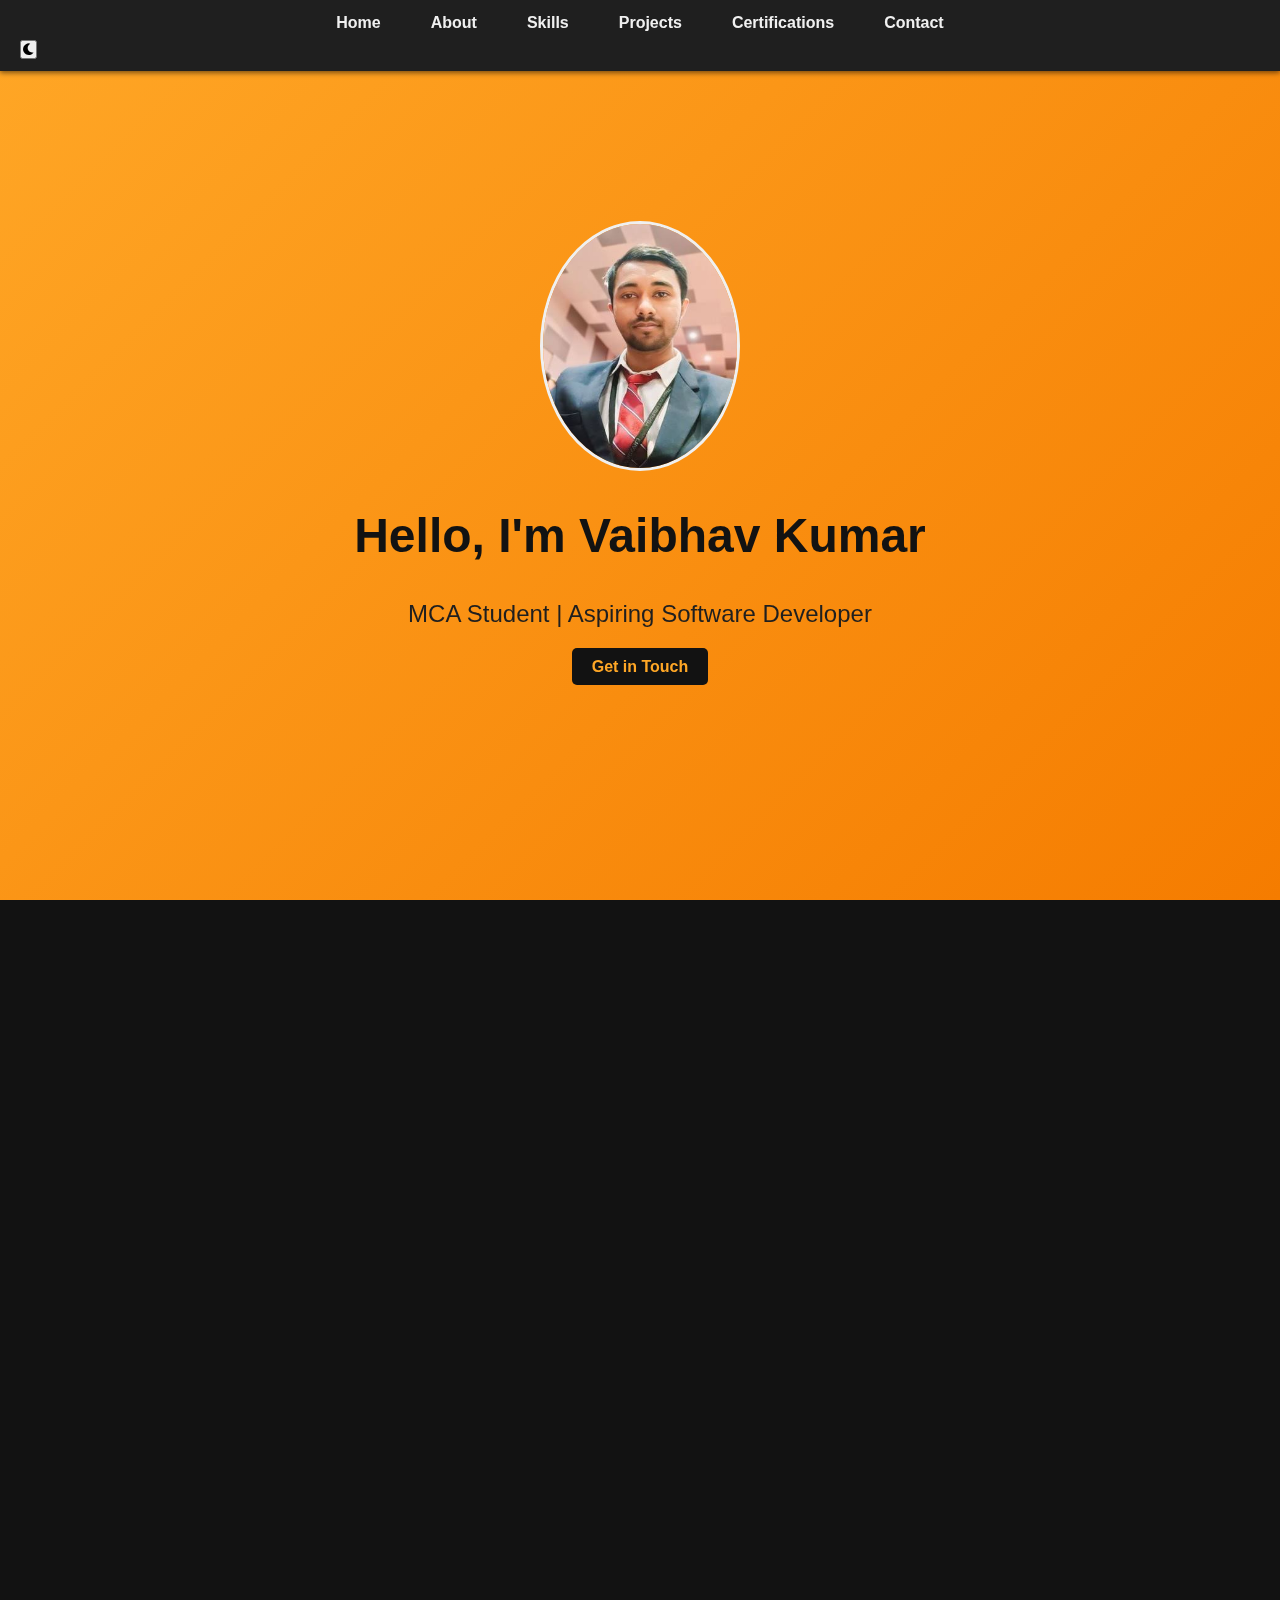
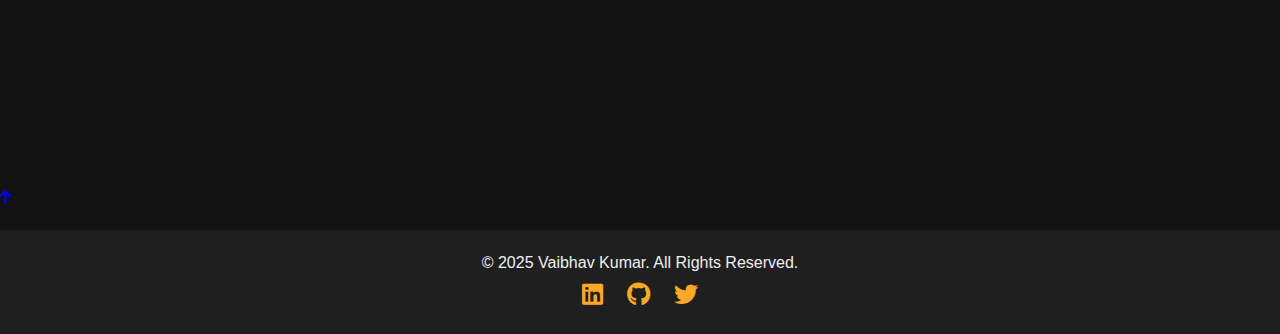
==== index.html @ 607ef5a1 "Update index.html" ====
<!DOCTYPE html>
<html lang="en">

<head>
    <meta charset="UTF-8">
    <meta name="viewport" content="width=device-width, initial-scale=1.0">
    <meta name="description"
        content="Vaibhav Kumar - MCA Student, passionate software developer skilled in React.js, Node.js, and MongoDB. Explore my projects and achievements.">
    <meta name="robots" content="index, follow">
    <link rel="canonical" href="https://yourportfolio.com">

    <!-- Social Media Meta Tags -->
    <meta property="og:title" content="Vaibhav Kumar - Web Developer & Software Engineer">
    <meta property="og:description" content="Explore my portfolio with projects in React.js, Node.js, and MongoDB.">
    <meta property="og:image" content="https://yourportfolio.com/profile.jpg">
    <meta property="og:url" content="https://yourportfolio.com">
    <meta name="twitter:card" content="summary_large_image">
    <meta name="twitter:title" content="Vaibhav Kumar - Web Developer">
    <meta name="twitter:description" content="Check out my projects and certifications in software development.">
    <meta name="twitter:image" content="https://yourportfolio.com/profile.jpg">

    <title>Vaibhav Kumar | MCA Student | Web Developer & Software Engineer</title>
    <link rel="stylesheet" href="styles.css">
    <link rel="stylesheet" href="https://cdnjs.cloudflare.com/ajax/libs/font-awesome/6.0.0-beta3/css/all.min.css">
    <link rel="stylesheet" href="https://cdn.jsdelivr.net/npm/aos@2.3.1/dist/aos.css">
</head>

<body>
    <!-- Header Section -->
    <header class="main-header sticky-header">
        <nav class="nav-container">
            <div class="menu-toggle" id="mobile-menu">
                <i class="fas fa-bars"></i>
            </div>
            <ul class="nav-list">
                <li><a href="#home">Home</a></li>
                <li><a href="#about">About</a></li>
                <li><a href="#skills">Skills</a></li>
                <li><a href="#projects">Projects</a></li>
                <li><a href="#certifications">Certifications</a></li>
                <li><a href="#contact">Contact</a></li>
            </ul>
        </nav>
        <button id="theme-toggle" class="theme-toggle">
            <i class="fas fa-moon"></i>
        </button>
    </header>

    <!-- Hero Section -->
    <section id="home" class="hero">
        <div class="hero-content" data-aos="fade-up">
            <img src="profile.jpg" alt="Vaibhav Kumar - Web Developer Profile Picture" class="profile-pic"
                loading="lazy">
            <h1>Hello, I'm Vaibhav Kumar</h1>
            <p>MCA Student | Aspiring Software Developer</p>
            <a href="#contact" class="btn">Get in Touch</a>
        </div>
    </section>

    <!-- About Section -->
    <section id="about" class="about" data-aos="fade-right">
        <h2>About Me</h2>
        <p>
            Hello! I'm a passionate MCA student with expertise in web and software development. I enjoy building
            solutions that make a difference and am always eager to learn and grow. My goal is to collaborate with
            innovative teams and contribute meaningfully to projects.
            <br>
            <a href="#projects">Check out my projects ||</a>
            <a href="https://drive.google.com/file/d/11r8Dy8Caa39T19MdYPkp4lkevHEGt-sw/view?usp=sharing"
                target="_blank">Resume</a>
        </p>
    </section>

    <!-- Skills Section -->
    <section id="skills" class="skills" data-aos="fade-left">
        <h2>Skills</h2>
        <div class="skills-container">
            <!-- Technical Skills -->
            <div class="skill-category">
                <h3>Technical Skills</h3>
                <div class="skill-block">HTML, CSS</div>
                <div class="skill-block">BootStrap</div>
                <div class="skill-block">JavaScript</div>
                <div class="skill-block">React.js</div>
                <div class="skill-block">C++</div>
                <div class="skill-block">Node.js</div>
                <div class="skill-block">MySQL</div>
                <div class="skill-block">MongoDB</div>
            </div>
            <!-- Interpersonal Skills -->
            <div class="skill-category">
                <h3>Interpersonal Skills</h3>
                <div class="skill-block">Teamwork</div>
                <div class="skill-block">Adaptability</div>
                <div class="skill-block">Problem-Solving</div>
            </div>
        </div>
    </section>

    <!-- Projects Section -->
    <section id="projects" class="projects" data-aos="fade-up">
        <h2>Projects</h2>
        <div class="project-list">
            <div class="project-card" data-aos="zoom-in">
                <h3>Tic-Tac-Toe</h3>
                <p>A simple and engaging game built using JavaScript.</p>
                <a href="https://vaibhavkr473.github.io/Tic-tac-toe/" target="_blank" class="btn">View Project</a>
            </div>
            <div class="project-card" data-aos="zoom-in" data-aos-delay="100">
                <h3>AI for Innovation</h3>
                <p>A simple page built using HTML CSS that tells u about AI & Indian startups</p>
                <a href="https://vaibhavkr473.github.io/Ai_Innovation/" target="_blank" class="btn">View Project</a>
            </div>
            <div class="project-card" data-aos="zoom-in" data-aos-delay="100">
                <h3>E-Commerce Frontend</h3>
                <p>Modern and responsive e-commerce UI developed with React.js.</p>
                <a href="https://yourwebsite.com/ecommerce" target="_blank" class="btn">View Project</a>
            </div>
            <div class="project-card" data-aos="zoom-in" data-aos-delay="200">
                <h3>Gate Pass System</h3>
                <p>A web application for managing college gate passes using React.js, Node.js, and MongoDB.</p>
                <a href="https://yourwebsite.com/gatepass" target="_blank" class="btn">View Project</a>
            </div>
        </div>
    </section>

    <!-- Certifications Section -->
    <section id="certifications" class="certifications" data-aos="fade-up">
        <h2>Certifications</h2>
        <div class="project-list">
            <div class="project-card" data-aos="zoom-in">
                <h3>Certified ReactJs Developer</h3>
                <p>Infosys Springboard</p>
                <a href="https://drive.google.com/file/d/1lQjxcR4-hQt5gC0YaQQD3XTRA-ku87zv/view?usp=sharing"
                    target="_blank" class="btn">View Certificate</a>
            </div>
            <div class="project-card" data-aos="zoom-in" data-aos-delay="100">
                <h3>Certified JavaScript Developer</h3>
                <p>Infosys Springboard</p>
                <a href="https://drive.google.com/file/d/1quwrvlcMohSVsaW0_lYI7rOa5EsjBpwO/view?usp=sharing"
                    target="_blank" class="btn">View Certificate</a>
            </div>
            <div class="project-card" data-aos="zoom-in" data-aos-delay="200">
                <h3>Data Analytics Certified</h3>
                <p>IBM</p>
                <a href="https://drive.google.com/file/d/1xrMW3aHPtM8Zh7nixL3ExDS1R9BisK9a/view?usp=sharing"
                    target="_blank" class="btn">View Certificate</a>
            </div>
        </div>
    </section>

    <!-- Contact Section -->
    <section id="contact" class="contact" data-aos="fade-up">
        <h2>Contact</h2>
        <div class="contact-content">
            <div class="contact-form" data-aos="zoom-in">
                <form action="https://formspree.io/f/xbldqreb" method="POST">
                    <label for="name">Name</label>
                    <input type="text" id="name" name="name" required>

                    <label for="email">Email</label>
                    <input type="email" id="email" name="email" required>

                    <label for="message">Message</label>
                    <textarea id="message" name="message" rows="5" required></textarea>

                    <button type="submit" class="btn">Send Message</button>
                </form>
            </div>
            <div class="contact-info" data-aos="zoom-in" data-aos-delay="100">
                <p><i class="fas fa-envelope"></i> vaibhavkr473@gmail.com</p>
            </div>
        </div>
    </section>

    <div class="scroll-to-top">
        <a href="#home"><i class="fas fa-arrow-up"></i></a>
    </div>

    <footer>
        <p>&copy; 2025 Vaibhav Kumar. All Rights Reserved.</p>
        <div class="socials">
            <a href="https://www.linkedin.com/in/vaibhav-kumar-227475289" target="_blank"><i
                    class="fab fa-linkedin"></i></a>
            <a href="https://github.com/vaibhavkr473" target="_blank"><i class="fab fa-github"></i></a>
            <a href="https://twitter.com/vaibhavkr473" target="_blank"><i class="fab fa-twitter"></i></a>
        </div>
    </footer>

    <script src="https://cdn.jsdelivr.net/npm/aos@2.3.1/dist/aos.js"></script>
    <script>
        AOS.init({
            duration: 1000,
            once: true
        });
    </script>
    <script src="script.js"></script>
</body>

</html>
---- styles.css ----
/* General Reset */
* {
    margin: 0;
    padding: 0;
    box-sizing: border-box;
    scroll-behavior: smooth;
}

html,
body {
    overflow-x: hidden;
    width: 100%;
}

body {
    font-family: 'Arial', sans-serif;
    background-color: #121212;
    color: #f0f0f0;
    line-height: 1.6;
}

header {
    background-color: #1f1f1f;
    padding: 10px 20px;
    position: fixed;
    width: 100%;
    z-index: 1000;
    box-shadow: 0 2px 5px rgba(0, 0, 0, 0.5);
}

header nav {
    display: flex;
    justify-content: center;
    align-items: center;
    position: relative;
}

.menu-toggle {
    display: none;
    cursor: pointer;
    font-size: 1.5rem;
    color: #f0f0f0;
    position: absolute;
    right: 20px;
}

.nav-list {
    display: flex;
    list-style: none;
    justify-content: center;
}

@media (max-width: 768px) {
    .menu-toggle {
        display: block;
    }

    .nav-list {
        display: none;
        flex-direction: column;
        width: 100%;
        text-align: center;
        position: absolute;
        top: 60px;
        left: 0;
        background-color: #1f1f1f;
        box-shadow: 0 2px 5px rgba(0, 0, 0, 0.5);
    }

    .nav-list.active {
        display: flex;
    }

    .nav-list li {
        margin: 10px 0;
    }
}

.profile-pic {
    width: 200px;
    height: 250px;
    border-radius: 50%;
    margin-bottom: 20px;
    border: 3px solid #f0f0f0;
    animation: fadeIn 1.5s ease-in-out;
}

header nav ul {
    list-style: none;
    display: flex;
    justify-content: center;
}

header nav ul li {
    margin: 0 15px;
}

header nav ul li a {
    text-decoration: none;
    color: #f0f0f0;
    font-weight: bold;
    padding: 5px 10px;
    transition: color 0.3s, transform 0.3s;
}

header nav ul li a:hover {
    color: #ffa726;
    transform: scale(1.1);
}

/* Hero Section */
.hero {
    height: 100vh;
    display: flex;
    justify-content: center;
    align-items: center;
    background: linear-gradient(135deg, #ffa726, #f57c00);
    text-align: center;
}

.hero-content h1 {
    font-size: 3rem;
    color: #121212;
    margin-bottom: 20px;
    animation: fadeIn 1.5s ease-in-out;
}

.hero-content p {
    font-size: 1.5rem;
    color: #1f1f1f;
    margin-bottom: 20px;
}

.hero-content .btn {
    background-color: #121212;
    color: #ffa726;
    padding: 10px 20px;
    text-decoration: none;
    font-weight: bold;
    border-radius: 5px;
    transition: background-color 0.3s, transform 0.3s;
}

.hero-content .btn:hover {
    background-color: #1f1f1f;
    color: #ffffff;
    transform: translateY(-3px);
}

/* About Section */
.about {
    padding: 60px 20px;
    background-color: #1f1f1f;
    text-align: center;
}

.about h2 {
    font-size: 2.5rem;
    color: #ffa726;
    margin-bottom: 20px;
}

.about p {
    font-size: 1.2rem;
    color: #e0e0e0;
    max-width: 800px;
    margin: 0 auto;
}

/* Skills Section */
.skills {
    padding: 60px 20px;
    text-align: center;
    background-color: #121212;
}

.skills h2 {
    font-size: 2.5rem;
    color: #ffa726;
    margin-bottom: 30px;
}

.skills-container {
    display: flex;
    justify-content: center;
    gap: 20px;
}

.skill-category {
    flex: 1;
    max-width: 500px;
}

.skill-category h3 {
    font-size: 1.5rem;
    color: #f0f0f0;
    margin-bottom: 20px;
}

.skill {
    margin: 15px 0;
    text-align: left;
}

.skill h3,
.skill h4 {
    font-size: 1.2rem;
    color: #f0f0f0;
}

/* Projects Section */
.projects {
    padding: 60px 20px;
    background-color: #1f1f1f;
    text-align: center;
}

.project-list {
    display: flex;
    justify-content: center;
    gap: 20px;
    flex-wrap: wrap;
}

.projects h2 {
    font-size: 2.5rem;
    color: #ffa726;
    margin-bottom: 30px;
}

.project-card {
    background-color: #121212;
    color: #f0f0f0;
    border: 2px solid #333;
    border-radius: 10px;
    padding: 20px;
    margin: 20px auto;
    max-width: 350px;
    box-shadow: 0 5px 10px rgba(0, 0, 0, 0.5);
    transition: transform 0.3s, box-shadow 0.3s;
}

.project-card:hover {
    transform: translateY(-10px);
    box-shadow: 0 10px 20px rgba(0, 0, 0, 0.8);
}

.project-card h3 {
    color: #ffa726;
    margin-bottom: 10px;
}

.project-card .btn {
    background-color: #ffa726;
    color: #121212;
    padding: 8px 15px;
    text-decoration: none;
    border-radius: 5px;
    margin-top: 10px;
    display: inline-block;
    transition: background-color 0.3s, transform 0.3s;
}

.project-card .btn:hover {
    background-color: #ff9800;
    transform: scale(1.1);
}

/* Certifications Section */
.certifications {
    padding: 60px 20px;
    background-color: #121212;
    text-align: center;
}

.certifications ul {
    list-style: none;
    padding: 0;
}

.certifications li {
    color: #e0e0e0;
    margin: 10px 0;
    font-size: 1.2rem;
}

/* Contact Section */
.contact {
    padding: 60px 20px;
    background-color: #121212;
    text-align: center;
}

.contact h2 {
    font-size: 2.5rem;
    color: #ffa726;
    margin-bottom: 30px;
}

.contact form {
    max-width: 600px;
    margin: 0 auto;
    text-align: left;
}

.contact label {
    display: block;
    font-size: 1rem;
    color: #f0f0f0;
    margin-bottom: 5px;
}

.contact input,
.contact textarea {
    width: 100%;
    padding: 10px;
    margin-bottom: 20px;
    border: 1px solid #333;
    border-radius: 5px;
    background-color: #1f1f1f;
    color: #f0f0f0;
}

.contact button {
    background-color: #ffa726;
    color: #121212;
    padding: 10px 20px;
    border: none;
    border-radius: 5px;
    font-size: 1rem;
    cursor: pointer;
    transition: background-color 0.3s, transform 0.3s;
}

.contact button:hover {
    background-color: #ff9800;
    transform: translateY(-3px);
}

/* Footer */
footer {
    text-align: center;
    padding: 20px 10px;
    background-color: #1f1f1f;
    color: #f0f0f0;
    margin-top: 20px;
    position: relative;
}

footer .socials a {
    color: #ffa726;
    font-size: 1.5rem;
    margin: 0 10px;
    transition: transform 0.3s;
}

footer .socials a:hover {
    transform: scale(1.2);
}

footer .scroll-to-top {
    position: absolute;
    right: 20px;
    bottom: 20px;
}

footer .scroll-to-top a {
    color: #ffa726;
    font-size: 2rem;
    transition: transform 0.3s;
}

footer .scroll-to-top a:hover {
    transform: scale(1.2);
}

/* Animations */
@keyframes fillProgress {
    from {
        width: 0;
    }

    to {
        width: 100%;
    }
}

@keyframes fadeIn {
    from {
        opacity: 0;
        transform: translateY(20px);
    }

    to {
        opacity: 1;
        transform: translateY(0);
    }
}
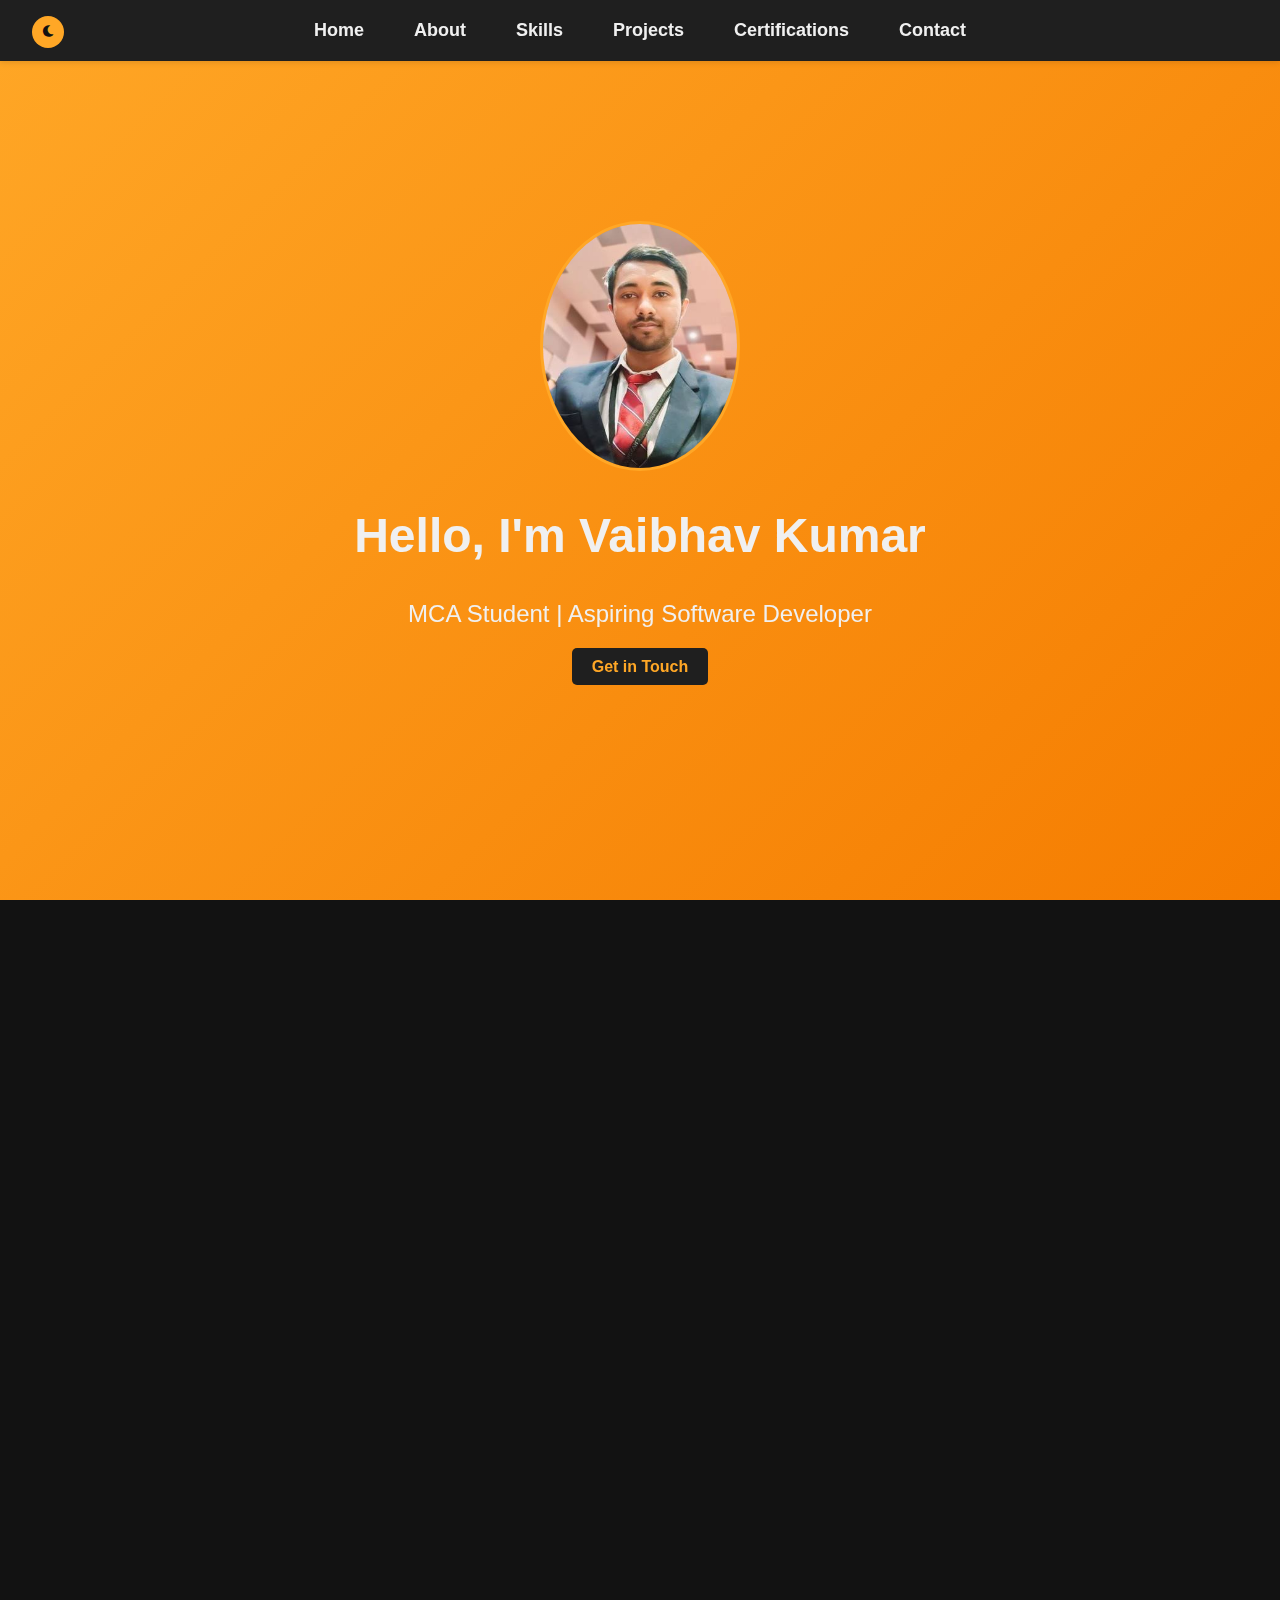
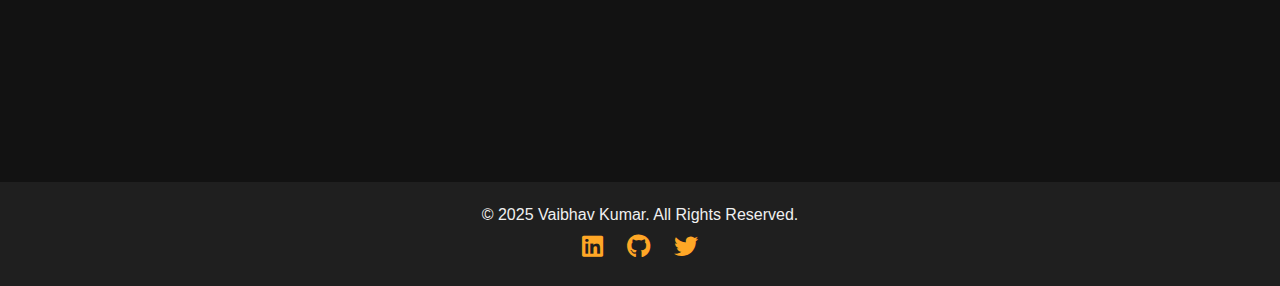
==== commit 0b114e6d: "Update index.html" ====
--- a/index.html
+++ b/index.html
@@ -78,7 +78,8 @@
             <!-- Technical Skills -->
             <div class="skill-category">
                 <h3>Technical Skills</h3>
-                <div class="skill-block">HTML, CSS</div>
+                <div class="skill-block">HTML</div>
+                <div class="skill-block">CSS</div>
                 <div class="skill-block">BootStrap</div>
                 <div class="skill-block">JavaScript</div>
                 <div class="skill-block">React.js</div>
--- a/styles.css
+++ b/styles.css
@@ -3,51 +3,519 @@
     margin: 0;
     padding: 0;
     box-sizing: border-box;
+}
+
+html {
     scroll-behavior: smooth;
-}
-
-html,
-body {
     overflow-x: hidden;
-    width: 100%;
 }
 
 body {
     font-family: 'Arial', sans-serif;
-    background-color: #121212;
-    color: #f0f0f0;
+    background-color: var(--bg-color);
+    color: var(--text-color);
     line-height: 1.6;
 }
 
-header {
-    background-color: #1f1f1f;
-    padding: 10px 20px;
+/* Dark Mode Styles (Default) */
+:root {
+    --bg-color: #121212;
+    --text-color: #f0f0f0;
+    --header-bg: #1f1f1f;
+    --card-bg: #1f1f1f;
+    --progress-bg: #333333;
+    --primary-color: #ffa726;
+    --secondary-color: #f57c00;
+}
+
+/* Light Mode Styles */
+[data-theme="light"] {
+    --bg-color: #ffffff;
+    --text-color: #121212;
+    --header-bg: #f0f0f0b0;
+    --card-bg: #f5f5f5;
+    --progress-bg: #dddddde0;
+    --primary-color: #ffa726;
+    --secondary-color: #f57c00;
+}
+
+/* Header */
+.main-header {
     position: fixed;
+    top: 0;
+    left: 0;
     width: 100%;
+    background-color: var(--header-bg);
+    box-shadow: 0 2px 5px rgba(0, 0, 0, 0.1);
     z-index: 1000;
-    box-shadow: 0 2px 5px rgba(0, 0, 0, 0.5);
-}
-
-header nav {
-    display: flex;
-    justify-content: center;
+    padding: 1rem 2rem;
+}
+
+header nav ul {
+    list-style: none;
+    display: flex;
+    justify-content: center;
+}
+
+header nav ul li {
+    margin: 0 15px;
+}
+
+header nav ul li a {
+    text-decoration: none;
+    color: var(--text-color);
+    font-weight: bold;
+    font-size: large;
+    padding: 5px 10px;
+    transition: color 0.3s, transform 0.3s;
+}
+
+header nav ul li a:hover {
+    color: var(--primary-color);
+    transform: scale(1.1);
+}
+
+/* Theme Toggle Button */
+.theme-toggle {
+    position: fixed;
+    top: 1rem;
+    left: 2rem;
+    padding: 0.5rem;
+    border-radius: 50%;
+    border: none;
+    background: var(--primary-color);
+    color: var(--bg-color);
+    cursor: pointer;
+    width: 2rem;
+    height: 2rem;
+    display: flex;
     align-items: center;
-    position: relative;
-}
-
+    justify-content: center;
+    transition: all 0.3s cubic-bezier(0.4, 0, 0.2, 1);
+    z-index: 1001;
+}
+
+.theme-toggle:hover {
+    transform: scale(1.1);
+}
+
+/* Scroll to Top */
+.scroll-to-top {
+    position: fixed;
+    right: 20px;
+    bottom: 20px;
+    background-color: var(--primary-color);
+    color: var(--bg-color);
+    padding: 10px;
+    border-radius: 50%;
+    display: none;
+    align-items: center;
+    justify-content: center;
+    cursor: pointer;
+    transition: transform 0.3s;
+    width: 30px; /* Adjust width to make it circular */
+    height: 30px; /* Adjust height to make it circular */
+}
+
+.scroll-to-top:hover {
+    transform: scale(1.2);
+}
+
+.scroll-to-top a {
+    color: var(--bg-color);
+    font-size: 1rem;
+}
+
+/* Show scroll-to-top button when scrolling */
+body.scrolled .scroll-to-top {
+    display: flex;
+}
+
+/* Menu Toggle */
 .menu-toggle {
     display: none;
     cursor: pointer;
     font-size: 1.5rem;
-    color: #f0f0f0;
+    color: var(--text-color);
     position: absolute;
+    right: 10px;
+    top: 1dvb;
+    z-index: 1001;
+}
+
+.menu-toggle.active + .nav-list {
+    display: flex;
+    flex-direction: column;
+    align-items: flex-end; /* Align items to the end */
+    width: 35%; /* Cover the entire width */
+    position: absolute;
+    top: 60px;
+    right: 0;
+    left: 60%;
+    background-color: var(--header-bg);
+    box-shadow: 0 2px 5px rgba(0, 0, 0, 0.5);
+    padding: .5rem;
+}
+
+/* Profile Picture */
+.profile-pic {
+    width: 200px;
+    height: 250px;
+    border-radius: 50%;
+    margin-bottom: 20px;
+    border: 3px solid var(--primary-color);
+    animation: fadeIn 1.5s ease-in-out;
+}
+
+/* Hero Section */
+.hero {
+    height: 100vh;
+    display: flex;
+    justify-content: center;
+    align-items: center;
+    background: linear-gradient(135deg, var(--primary-color), var(--secondary-color));
+    text-align: center;
+}
+
+.hero-content h1 {
+    font-size: 3rem;
+    color: var(--text-color);
+    margin-bottom: 20px;
+    animation: fadeIn 1.5s ease-in-out;
+}
+
+.hero-content p {
+    font-size: 1.5rem;
+    color: var(--text-color);
+    margin-bottom: 20px;
+}
+
+.hero-content .btn {
+    background-color: var(--header-bg);
+    color: var(--primary-color);
+    padding: 10px 20px;
+    text-decoration: none;
+    font-weight: bold;
+    border-radius: 5px;
+    transition: background-color 0.3s, transform 0.3s;
+}
+
+.hero-content .btn:hover {
+    background-color: var(--card-bg);
+    color: var(--text-color);
+    transform: translateY(-3px);
+}
+
+/* About Section */
+.about {
+    padding: 60px 20px;
+    background-color: var(--card-bg);
+    text-align: center;
+}
+
+.about p {
+    font-size: 1.2rem;
+    color: var(--text-color);
+    max-width: 800px;
+    margin: 0 auto;
+}
+
+/* Skills Section */
+.skills {
+    padding: 60px 20px;
+    text-align: center;
+    background-color: var(--bg-color);
+}
+
+.about h2,
+.skills h2,
+.projects h2,
+.contact h2,
+.certifications h2 {
+    font-size: 2.5rem;
+    color: var(--primary-color);
+    margin-bottom: 20px;
+}
+
+.skills-container {
+    display: flex;
+    justify-content: center;
+    gap: 20px;
+    flex-wrap: wrap;
+}
+
+.skill-category {
+    flex: 1;
+    max-width: 500px;
+}
+
+.skill-category h3 {
+    font-size: 1.5rem;
+    color: var(--text-color);
+    margin-bottom: 20px;
+}
+
+.skill {
+    margin: 15px 0;
+    text-align: left;
+}
+
+.skill h3 {
+    font-size: 1.2rem;
+    color: var(--text-color);
+}
+
+/* Progress Bar */
+.progress-bar {
+    background: var(--progress-bg);
+    border-radius: 5px;
+    height: 10px;
+    overflow: hidden;
+}
+
+.progress-bar-fill {
+    background: var(--primary-color);
+    height: 100%;
+    animation: fillProgress 2s ease-in-out forwards;
+}
+
+/* Skill Block */
+.skill-block {
+    background-color: var(--primary-color);
+    color: var(--bg-color);
+    padding: 10px;
+    border-radius: 5px;
+    display: inline-block;
+    margin: 5px;
+    font-weight: bold;
+    width: calc(25% - 10px);
+    box-sizing: border-box;
+    text-align: center;
+}
+
+/* Projects Section */
+.projects {
+    padding: 60px 20px;
+    background-color: var(--card-bg);
+    text-align: center;
+}
+
+.project-list {
+    display: flex;
+    justify-content: center;
+    gap: 20px;
+    flex-wrap: wrap;
+}
+
+.project-card {
+    background-color: var(--card-bg);
+    color: var(--text-color);
+    border: 2px solid var(--progress-bg);
+    border-radius: 10px;
+    padding: 20px;
+    margin: 20px auto;
+    max-width: 350px;
+    box-shadow: 0 5px 10px rgba(0, 0, 0, 0.5);
+    transition: transform 0.3s, box-shadow 0.3s;
+}
+
+.project-card:hover {
+    transform: translateY(-10px);
+    box-shadow: 0 10px 20px rgba(0, 0, 0, 0.8);
+}
+
+.project-card h3 {
+    color: var(--primary-color);
+    margin-bottom: 10px;
+}
+
+.project-card .btn {
+    background-color: var(--primary-color);
+    color: var(--bg-color);
+    padding: 8px 15px;
+    text-decoration: none;
+    border-radius: 5px;
+    margin-top: 10px;
+    display: inline-block;
+    transition: background-color 0.3s, transform 0.3s;
+}
+
+.project-card .btn:hover {
+    background-color: var(--secondary-color);
+    transform: scale(1.1);
+}
+
+/* Certifications Section */
+.certifications {
+    padding: 60px 20px;
+    background-color: var(--bg-color);
+    text-align: center;
+}
+
+.certifications ul {
+    list-style: none;
+    padding: 0;
+}
+
+.certifications li {
+    color: var(--text-color);
+    margin: 10px 0;
+    font-size: 1.2rem;
+}
+
+/* Contact Section */
+.contact {
+    padding: 60px 20px;
+    background-color: var(--bg-color);
+    text-align: center;
+}
+
+.contact form {
+    max-width: 600px;
+    margin: 0 auto;
+    text-align: left;
+}
+
+.contact label {
+    display: block;
+    font-size: 1rem;
+    color: var(--text-color);
+    margin-bottom: 5px;
+}
+
+.contact input,
+.contact textarea {
+    width: 100%;
+    padding: 10px;
+    margin-bottom: 20px;
+    border: 1px solid var(--progress-bg);
+    border-radius: 5px;
+    background-color: var(--card-bg);
+    color: var(--text-color);
+}
+
+.contact button {
+    background-color: var(--primary-color);
+    color: var(--bg-color);
+    padding: 10px 20px;
+    border: none;
+    border-radius: 5px;
+    font-size: 1rem;
+    cursor: pointer;
+    transition: background-color 0.3s, transform 0.3s;
+}
+
+.contact button:hover {
+    background-color: var(--secondary-color);
+    transform: translateY(-3px);
+}
+
+/* Scroll to Top */
+.scroll-to-top {
+    position: fixed;
     right: 20px;
-}
-
-.nav-list {
-    display: flex;
-    list-style: none;
-    justify-content: center;
+    bottom: 20px;
+    background-color: var(--primary-color);
+    color: var(--bg-color);
+    padding: 10px;
+    border-radius: 50%;
+    display: none;
+    align-items: center;
+    justify-content: center;
+    cursor: pointer;
+    transition: transform 0.3s;
+    width: 40px; /* Adjust width to make it circular */
+    height: 40px; /* Adjust height to make it circular */
+}
+
+.scroll-to-top:hover {
+    transform: scale(1.2);
+}
+
+.scroll-to-top a {
+    color: var(--bg-color);
+    font-size: 1.3rem;
+}
+
+/* Show scroll-to-top button when scrolling */
+body.scrolled .scroll-to-top {
+    display: flex;
+}
+
+/* Footer */
+footer {
+    text-align: center;
+    padding: 20px 10px;
+    background-color: var(--header-bg);
+    color: var(--text-color);
+    margin-top: 20px;
+}
+
+footer .socials a {
+    color: var(--primary-color);
+    font-size: 1.5rem;
+    margin: 0 10px;
+    transition: transform 0.3s;
+}
+
+footer .socials a:hover {
+    transform: scale(1.2);
+}
+
+/* Animations */
+@keyframes fillProgress {
+    from {
+        width: 0;
+    }
+
+    to {
+        width: 100%;
+    }
+}
+
+@keyframes fadeIn {
+    from {
+        opacity: 0;
+        transform: translateY(20px);
+    }
+
+    to {
+        opacity: 1;
+        transform: translateY(0);
+    }
+}
+
+/* Responsive Design */
+@media (max-width: 1024px) {
+    header nav ul {
+        flex-direction: column;
+        align-items: center;
+    }
+
+    .skills-container {
+        flex-direction: column;
+    }
+
+    .project-list {
+        flex-direction: column;
+    }
+
+    .profile-pic {
+        width: 150px;
+        height: 200px;
+    }
+
+    .hero-content h1 {
+        font-size: 2.5rem;
+    }
+
+    .hero-content p {
+        font-size: 1.2rem;
+    }
+
+    .project-card {
+        max-width: 300px;
+    }
 }
 
 @media (max-width: 768px) {
@@ -55,7 +523,7 @@
         display: block;
     }
 
-    .nav-list {
+    header nav ul {
         display: none;
         flex-direction: column;
         width: 100%;
@@ -63,336 +531,41 @@
         position: absolute;
         top: 60px;
         left: 0;
-        background-color: #1f1f1f;
+        background-color: var(--header-bg);
         box-shadow: 0 2px 5px rgba(0, 0, 0, 0.5);
     }
 
-    .nav-list.active {
+    header nav ul.active {
         display: flex;
-    }
-
-    .nav-list li {
-        margin: 10px 0;
-    }
-}
-
-.profile-pic {
-    width: 200px;
-    height: 250px;
-    border-radius: 50%;
-    margin-bottom: 20px;
-    border: 3px solid #f0f0f0;
-    animation: fadeIn 1.5s ease-in-out;
-}
-
-header nav ul {
-    list-style: none;
-    display: flex;
-    justify-content: center;
-}
-
-header nav ul li {
-    margin: 0 15px;
-}
-
-header nav ul li a {
-    text-decoration: none;
-    color: #f0f0f0;
-    font-weight: bold;
-    padding: 5px 10px;
-    transition: color 0.3s, transform 0.3s;
-}
-
-header nav ul li a:hover {
-    color: #ffa726;
-    transform: scale(1.1);
-}
-
-/* Hero Section */
-.hero {
-    height: 100vh;
-    display: flex;
-    justify-content: center;
-    align-items: center;
-    background: linear-gradient(135deg, #ffa726, #f57c00);
-    text-align: center;
-}
-
-.hero-content h1 {
-    font-size: 3rem;
-    color: #121212;
-    margin-bottom: 20px;
-    animation: fadeIn 1.5s ease-in-out;
-}
-
-.hero-content p {
-    font-size: 1.5rem;
-    color: #1f1f1f;
-    margin-bottom: 20px;
-}
-
-.hero-content .btn {
-    background-color: #121212;
-    color: #ffa726;
-    padding: 10px 20px;
-    text-decoration: none;
-    font-weight: bold;
-    border-radius: 5px;
-    transition: background-color 0.3s, transform 0.3s;
-}
-
-.hero-content .btn:hover {
-    background-color: #1f1f1f;
-    color: #ffffff;
-    transform: translateY(-3px);
-}
-
-/* About Section */
-.about {
-    padding: 60px 20px;
-    background-color: #1f1f1f;
-    text-align: center;
-}
-
-.about h2 {
-    font-size: 2.5rem;
-    color: #ffa726;
-    margin-bottom: 20px;
-}
-
-.about p {
-    font-size: 1.2rem;
-    color: #e0e0e0;
-    max-width: 800px;
-    margin: 0 auto;
-}
-
-/* Skills Section */
-.skills {
-    padding: 60px 20px;
-    text-align: center;
-    background-color: #121212;
-}
-
-.skills h2 {
-    font-size: 2.5rem;
-    color: #ffa726;
-    margin-bottom: 30px;
-}
-
-.skills-container {
-    display: flex;
-    justify-content: center;
-    gap: 20px;
-}
-
-.skill-category {
-    flex: 1;
-    max-width: 500px;
-}
-
-.skill-category h3 {
-    font-size: 1.5rem;
-    color: #f0f0f0;
-    margin-bottom: 20px;
-}
-
-.skill {
-    margin: 15px 0;
-    text-align: left;
-}
-
-.skill h3,
-.skill h4 {
-    font-size: 1.2rem;
-    color: #f0f0f0;
-}
-
-/* Projects Section */
-.projects {
-    padding: 60px 20px;
-    background-color: #1f1f1f;
-    text-align: center;
-}
-
-.project-list {
-    display: flex;
-    justify-content: center;
-    gap: 20px;
-    flex-wrap: wrap;
-}
-
-.projects h2 {
-    font-size: 2.5rem;
-    color: #ffa726;
-    margin-bottom: 30px;
-}
-
-.project-card {
-    background-color: #121212;
-    color: #f0f0f0;
-    border: 2px solid #333;
-    border-radius: 10px;
-    padding: 20px;
-    margin: 20px auto;
-    max-width: 350px;
-    box-shadow: 0 5px 10px rgba(0, 0, 0, 0.5);
-    transition: transform 0.3s, box-shadow 0.3s;
-}
-
-.project-card:hover {
-    transform: translateY(-10px);
-    box-shadow: 0 10px 20px rgba(0, 0, 0, 0.8);
-}
-
-.project-card h3 {
-    color: #ffa726;
-    margin-bottom: 10px;
-}
-
-.project-card .btn {
-    background-color: #ffa726;
-    color: #121212;
-    padding: 8px 15px;
-    text-decoration: none;
-    border-radius: 5px;
-    margin-top: 10px;
-    display: inline-block;
-    transition: background-color 0.3s, transform 0.3s;
-}
-
-.project-card .btn:hover {
-    background-color: #ff9800;
-    transform: scale(1.1);
-}
-
-/* Certifications Section */
-.certifications {
-    padding: 60px 20px;
-    background-color: #121212;
-    text-align: center;
-}
-
-.certifications ul {
-    list-style: none;
-    padding: 0;
-}
-
-.certifications li {
-    color: #e0e0e0;
-    margin: 10px 0;
-    font-size: 1.2rem;
-}
-
-/* Contact Section */
-.contact {
-    padding: 60px 20px;
-    background-color: #121212;
-    text-align: center;
-}
-
-.contact h2 {
-    font-size: 2.5rem;
-    color: #ffa726;
-    margin-bottom: 30px;
-}
-
-.contact form {
-    max-width: 600px;
-    margin: 0 auto;
-    text-align: left;
-}
-
-.contact label {
-    display: block;
-    font-size: 1rem;
-    color: #f0f0f0;
-    margin-bottom: 5px;
-}
-
-.contact input,
-.contact textarea {
-    width: 100%;
-    padding: 10px;
-    margin-bottom: 20px;
-    border: 1px solid #333;
-    border-radius: 5px;
-    background-color: #1f1f1f;
-    color: #f0f0f0;
-}
-
-.contact button {
-    background-color: #ffa726;
-    color: #121212;
-    padding: 10px 20px;
-    border: none;
-    border-radius: 5px;
-    font-size: 1rem;
-    cursor: pointer;
-    transition: background-color 0.3s, transform 0.3s;
-}
-
-.contact button:hover {
-    background-color: #ff9800;
-    transform: translateY(-3px);
-}
-
-/* Footer */
-footer {
-    text-align: center;
-    padding: 20px 10px;
-    background-color: #1f1f1f;
-    color: #f0f0f0;
-    margin-top: 20px;
-    position: relative;
-}
-
-footer .socials a {
-    color: #ffa726;
-    font-size: 1.5rem;
-    margin: 0 10px;
-    transition: transform 0.3s;
-}
-
-footer .socials a:hover {
-    transform: scale(1.2);
-}
-
-footer .scroll-to-top {
-    position: absolute;
-    right: 20px;
-    bottom: 20px;
-}
-
-footer .scroll-to-top a {
-    color: #ffa726;
-    font-size: 2rem;
-    transition: transform 0.3s;
-}
-
-footer .scroll-to-top a:hover {
-    transform: scale(1.2);
-}
-
-/* Animations */
-@keyframes fillProgress {
-    from {
-        width: 0;
-    }
-
-    to {
+        flex-direction: column;
+        align-items: flex-end; /* Align items to the end */
+        width: 100%; /* Cover the entire width */
+        position: absolute;
+        top: 60px;
+        right: 0;
+        background-color: var(--header-bg);
+        box-shadow: 0 2px 5px rgba(0, 0, 0, 0.5);
+        padding: 1rem;
+    }
+
+    .hero-content h1 {
+        font-size: 2rem;
+    }
+
+    .hero-content p {
+        font-size: 1rem;
+    }
+
+    .project-card {
+        max-width: 100%;
+    }
+
+    .contact form {
         width: 100%;
     }
-}
-
-@keyframes fadeIn {
-    from {
-        opacity: 0;
-        transform: translateY(20px);
-    }
-
-    to {
-        opacity: 1;
-        transform: translateY(0);
-    }
-}
+
+    .contact input,
+    .contact textarea {
+        width: 100%;
+    }
+}
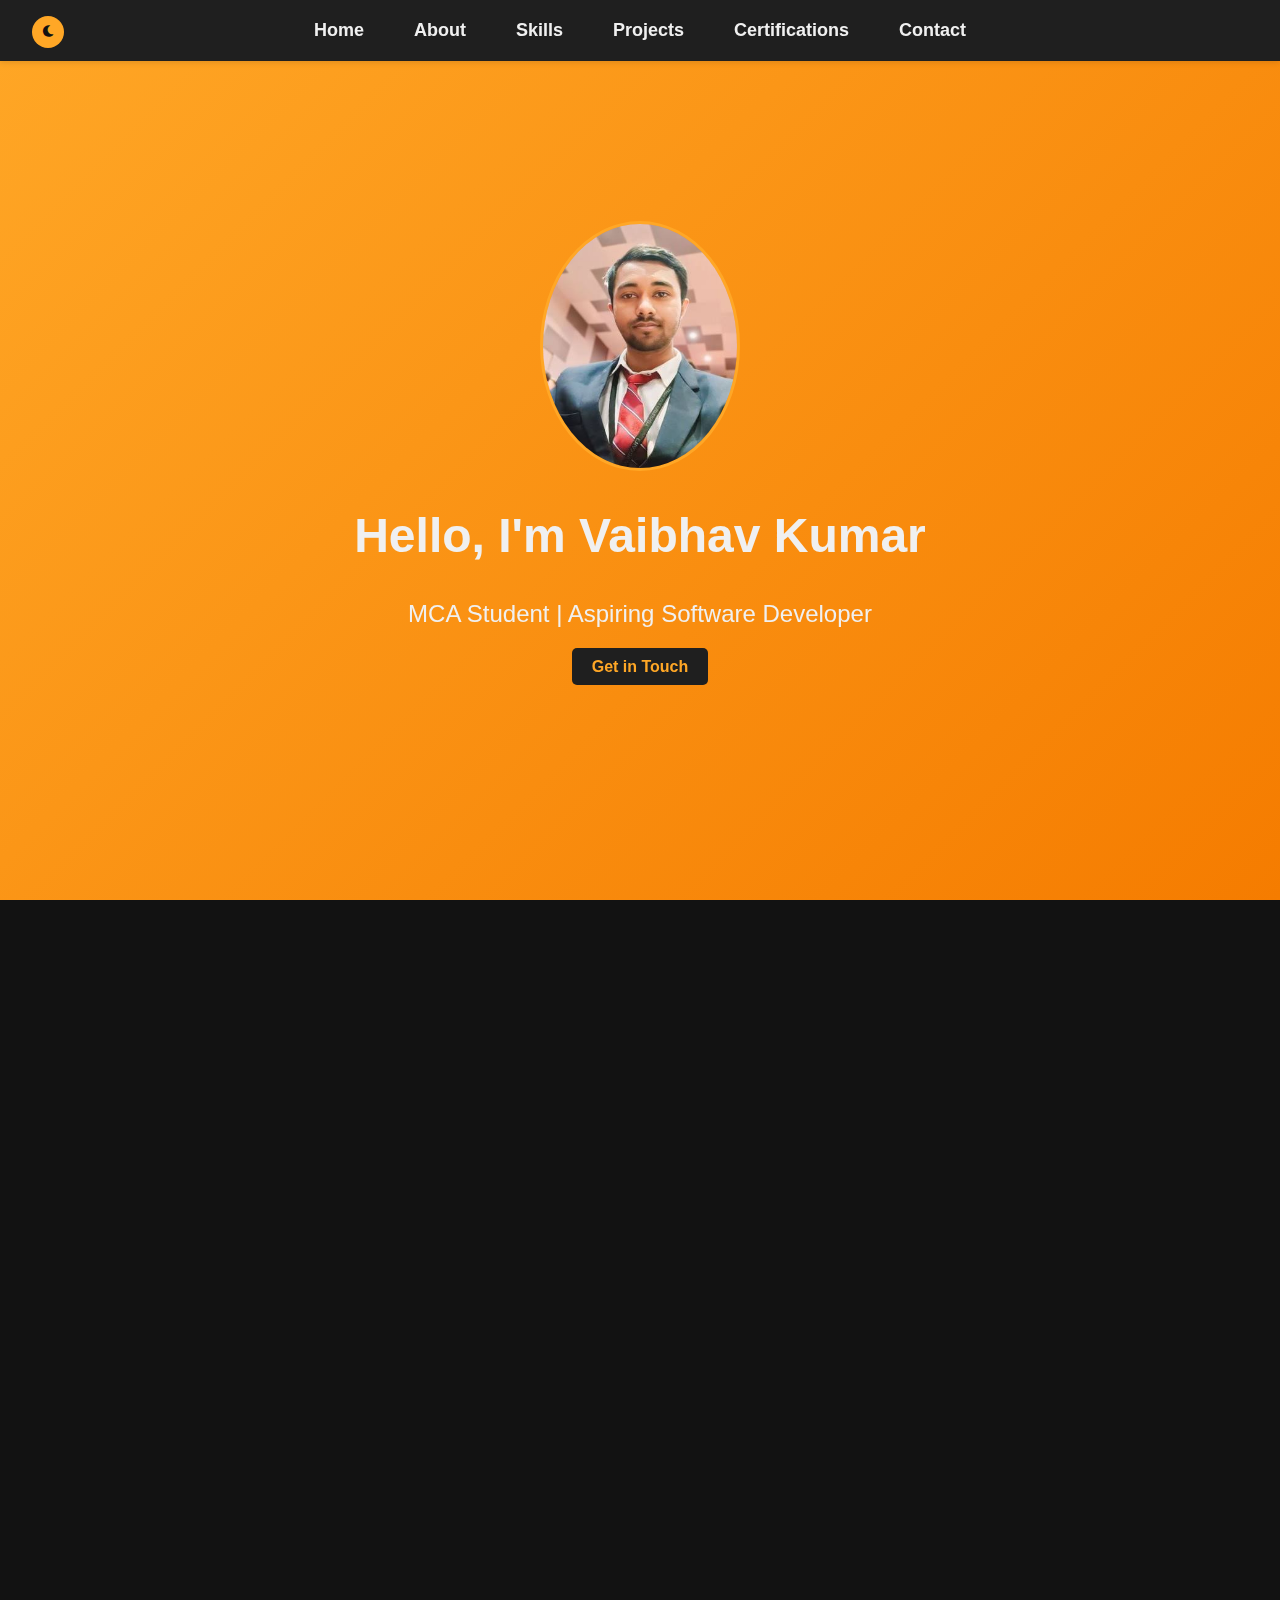
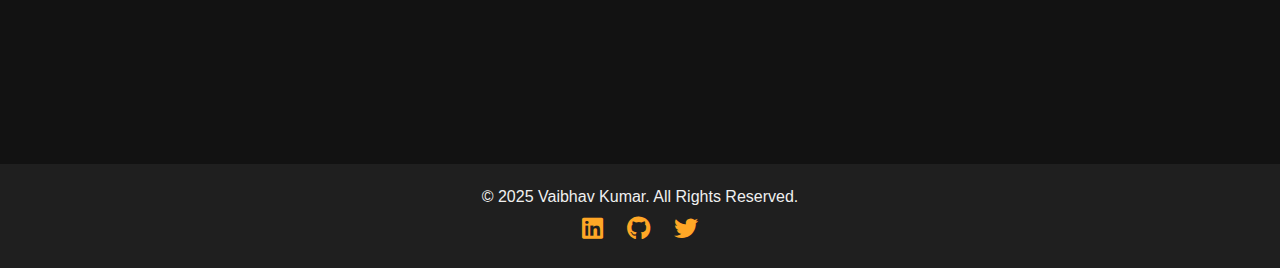
==== commit 0db12df4: "Update index.html" ====
--- a/index.html
+++ b/index.html
@@ -174,10 +174,6 @@
         </div>
     </section>
 
-    <div class="scroll-to-top">
-        <a href="#home"><i class="fas fa-arrow-up"></i></a>
-    </div>
-
     <footer>
         <p>&copy; 2025 Vaibhav Kumar. All Rights Reserved.</p>
         <div class="socials">
@@ -185,6 +181,9 @@
                     class="fab fa-linkedin"></i></a>
             <a href="https://github.com/vaibhavkr473" target="_blank"><i class="fab fa-github"></i></a>
             <a href="https://twitter.com/vaibhavkr473" target="_blank"><i class="fab fa-twitter"></i></a>
+        </div>
+        <div class="scroll-to-top">
+            <a href="#home"><i class="fas fa-arrow-up"></i></a>
         </div>
     </footer>
 
--- a/styles.css
+++ b/styles.css
@@ -3,10 +3,12 @@
     margin: 0;
     padding: 0;
     box-sizing: border-box;
-}
-
-html {
     scroll-behavior: smooth;
+}
+
+html,
+body {
+    width: 100%;
     overflow-x: hidden;
 }
 
@@ -97,6 +99,314 @@
 
 .theme-toggle:hover {
     transform: scale(1.1);
+}
+
+/* Menu Toggle */
+.menu-toggle {
+    display: none;
+    cursor: pointer;
+    font-size: 1.5rem;
+    color: var(--text-color);
+    position: absolute;
+    right: 10px;
+    top: 1dvb;
+    z-index: 1001;
+}
+
+.menu-toggle.active+.nav-list {
+    display: flex;
+    flex-direction: column;
+    align-items: flex-end;
+    /* Align items to the end */
+    width: 35%;
+    /* Cover the entire width */
+    position: absolute;
+    top: 60px;
+    right: 0;
+    left: 60%;
+    background-color: var(--header-bg);
+    box-shadow: 0 2px 5px rgba(0, 0, 0, 0.5);
+    padding: .5rem;
+}
+
+/* Profile Picture */
+.profile-pic {
+    width: 200px;
+    height: 250px;
+    border-radius: 50%;
+    margin-bottom: 20px;
+    border: 3px solid var(--primary-color);
+    animation: fadeIn 1.5s ease-in-out;
+}
+
+/* Hero Section */
+.hero {
+    height: 100vh;
+    display: flex;
+    justify-content: center;
+    align-items: center;
+    background: linear-gradient(135deg, var(--primary-color), var(--secondary-color));
+    text-align: center;
+}
+
+.hero-content h1 {
+    font-size: 3rem;
+    color: var(--text-color);
+    margin-bottom: 20px;
+    animation: fadeIn 1.5s ease-in-out;
+}
+
+.hero-content p {
+    font-size: 1.5rem;
+    color: var(--text-color);
+    margin-bottom: 20px;
+}
+
+.hero-content .btn {
+    background-color: var(--header-bg);
+    color: var(--primary-color);
+    padding: 10px 20px;
+    text-decoration: none;
+    font-weight: bold;
+    border-radius: 5px;
+    transition: background-color 0.3s, transform 0.3s;
+}
+
+.hero-content .btn:hover {
+    background-color: var(--card-bg);
+    color: var(--text-color);
+    transform: translateY(-3px);
+}
+
+/* About Section */
+.about {
+    padding: 60px 20px;
+    background-color: var(--card-bg);
+    text-align: center;
+}
+
+.about p {
+    font-size: 1.2rem;
+    color: var(--text-color);
+    max-width: 800px;
+    margin: 0 auto;
+}
+
+/* Skills Section */
+.skills {
+    padding: 60px 20px;
+    text-align: center;
+    background-color: var(--bg-color);
+}
+
+.about h2,
+.skills h2,
+.projects h2,
+.contact h2,
+.certifications h2 {
+    font-size: 2.5rem;
+    color: var(--primary-color);
+    margin-bottom: 20px;
+}
+
+.skills-container {
+    display: flex;
+    justify-content: center;
+    gap: 20px;
+    flex-wrap: wrap;
+}
+
+.skill-category {
+    flex: 1;
+    max-width: 500px;
+}
+
+.skill-category h3 {
+    font-size: 1.5rem;
+    color: var(--text-color);
+    margin-bottom: 20px;
+}
+
+.skill {
+    margin: 15px 0;
+    text-align: left;
+}
+
+.skill h3 {
+    font-size: 1.2rem;
+    color: var(--text-color);
+}
+
+/* Progress Bar */
+.progress-bar {
+    background: var(--progress-bg);
+    border-radius: 5px;
+    height: 10px;
+    overflow: hidden;
+}
+
+.progress-bar-fill {
+    background: var(--primary-color);
+    height: 100%;
+    animation: fillProgress 2s ease-in-out forwards;
+}
+
+/* Skill Block */
+.skill-block {
+    background-color: var(--primary-color);
+    color: var(--bg-color);
+    padding: 8px;
+    border-radius: 5px;
+    display: inline-block;
+    margin: 4px;
+    margin-left: 2px;
+    margin-right: 2px;
+    font-weight: bold;
+    width: calc(33.33% - 10px);
+    box-sizing: border-box;
+    text-align: center;
+    transition: transform 0.3s, box-shadow 0.3s;
+}
+
+.skill-block:hover {
+    transform: translateY(-5px);
+    box-shadow: 0 5px 15px rgba(0, 0, 0, 0.3);
+}
+
+/* Responsive Design for Skill Block */
+@media (max-width: 1024px) {
+    .skill-block {
+        width: calc(50% - 10px);
+    }
+}
+
+@media (max-width: 768px) {
+    .skill-block {
+        width: calc(50% - 10px);
+    }
+}
+
+@media (max-width: 480px) {
+    .skill-block {
+        width: calc(50% - 10px);
+    }
+}
+
+/* Projects Section */
+.projects {
+    padding: 60px 20px;
+    background-color: var(--card-bg);
+    text-align: center;
+}
+
+.project-list {
+    display: flex;
+    justify-content: center;
+    gap: 20px;
+    flex-wrap: wrap;
+}
+
+.project-card {
+    background-color: var(--card-bg);
+    color: var(--text-color);
+    border: 2px solid var(--progress-bg);
+    border-radius: 10px;
+    padding: 20px;
+    margin: 20px auto;
+    max-width: 350px;
+    box-shadow: 0 5px 10px rgba(0, 0, 0, 0.5);
+    transition: transform 0.3s, box-shadow 0.3s;
+}
+
+.project-card:hover {
+    transform: translateY(-10px);
+    box-shadow: 0 10px 20px rgba(0, 0, 0, 0.8);
+}
+
+.project-card h3 {
+    color: var(--primary-color);
+    margin-bottom: 10px;
+}
+
+.project-card .btn {
+    background-color: var(--primary-color);
+    color: var(--bg-color);
+    padding: 8px 15px;
+    text-decoration: none;
+    border-radius: 5px;
+    margin-top: 10px;
+    display: inline-block;
+    transition: background-color 0.3s, transform 0.3s;
+}
+
+.project-card .btn:hover {
+    background-color: var(--secondary-color);
+    transform: scale(1.1);
+}
+
+/* Certifications Section */
+.certifications {
+    padding: 60px 20px;
+    background-color: var(--bg-color);
+    text-align: center;
+}
+
+.certifications ul {
+    list-style: none;
+    padding: 0;
+}
+
+.certifications li {
+    color: var(--text-color);
+    margin: 10px 0;
+    font-size: 1.2rem;
+}
+
+/* Contact Section */
+.contact {
+    padding: 60px 20px;
+    background-color: var(--bg-color);
+    text-align: center;
+}
+
+.contact form {
+    max-width: 600px;
+    margin: 0 auto;
+    text-align: left;
+}
+
+.contact label {
+    display: block;
+    font-size: 1rem;
+    color: var(--text-color);
+    margin-bottom: 5px;
+}
+
+.contact input,
+.contact textarea {
+    width: 100%;
+    padding: 10px;
+    margin-bottom: 20px;
+    border: 1px solid var(--progress-bg);
+    border-radius: 5px;
+    background-color: var(--card-bg);
+    color: var(--text-color);
+}
+
+.contact button {
+    background-color: var(--primary-color);
+    color: var(--bg-color);
+    padding: 10px 20px;
+    border: none;
+    border-radius: 5px;
+    font-size: 1rem;
+    cursor: pointer;
+    transition: background-color 0.3s, transform 0.3s;
+}
+
+.contact button:hover {
+    background-color: var(--secondary-color);
+    transform: translateY(-3px);
 }
 
 /* Scroll to Top */
@@ -113,8 +423,10 @@
     justify-content: center;
     cursor: pointer;
     transition: transform 0.3s;
-    width: 30px; /* Adjust width to make it circular */
-    height: 30px; /* Adjust height to make it circular */
+    width: 30px;
+    /* Adjust width to make it circular */
+    height: 30px;
+    /* Adjust height to make it circular */
 }
 
 .scroll-to-top:hover {
@@ -124,317 +436,6 @@
 .scroll-to-top a {
     color: var(--bg-color);
     font-size: 1rem;
-}
-
-/* Show scroll-to-top button when scrolling */
-body.scrolled .scroll-to-top {
-    display: flex;
-}
-
-/* Menu Toggle */
-.menu-toggle {
-    display: none;
-    cursor: pointer;
-    font-size: 1.5rem;
-    color: var(--text-color);
-    position: absolute;
-    right: 10px;
-    top: 1dvb;
-    z-index: 1001;
-}
-
-.menu-toggle.active + .nav-list {
-    display: flex;
-    flex-direction: column;
-    align-items: flex-end; /* Align items to the end */
-    width: 35%; /* Cover the entire width */
-    position: absolute;
-    top: 60px;
-    right: 0;
-    left: 60%;
-    background-color: var(--header-bg);
-    box-shadow: 0 2px 5px rgba(0, 0, 0, 0.5);
-    padding: .5rem;
-}
-
-/* Profile Picture */
-.profile-pic {
-    width: 200px;
-    height: 250px;
-    border-radius: 50%;
-    margin-bottom: 20px;
-    border: 3px solid var(--primary-color);
-    animation: fadeIn 1.5s ease-in-out;
-}
-
-/* Hero Section */
-.hero {
-    height: 100vh;
-    display: flex;
-    justify-content: center;
-    align-items: center;
-    background: linear-gradient(135deg, var(--primary-color), var(--secondary-color));
-    text-align: center;
-}
-
-.hero-content h1 {
-    font-size: 3rem;
-    color: var(--text-color);
-    margin-bottom: 20px;
-    animation: fadeIn 1.5s ease-in-out;
-}
-
-.hero-content p {
-    font-size: 1.5rem;
-    color: var(--text-color);
-    margin-bottom: 20px;
-}
-
-.hero-content .btn {
-    background-color: var(--header-bg);
-    color: var(--primary-color);
-    padding: 10px 20px;
-    text-decoration: none;
-    font-weight: bold;
-    border-radius: 5px;
-    transition: background-color 0.3s, transform 0.3s;
-}
-
-.hero-content .btn:hover {
-    background-color: var(--card-bg);
-    color: var(--text-color);
-    transform: translateY(-3px);
-}
-
-/* About Section */
-.about {
-    padding: 60px 20px;
-    background-color: var(--card-bg);
-    text-align: center;
-}
-
-.about p {
-    font-size: 1.2rem;
-    color: var(--text-color);
-    max-width: 800px;
-    margin: 0 auto;
-}
-
-/* Skills Section */
-.skills {
-    padding: 60px 20px;
-    text-align: center;
-    background-color: var(--bg-color);
-}
-
-.about h2,
-.skills h2,
-.projects h2,
-.contact h2,
-.certifications h2 {
-    font-size: 2.5rem;
-    color: var(--primary-color);
-    margin-bottom: 20px;
-}
-
-.skills-container {
-    display: flex;
-    justify-content: center;
-    gap: 20px;
-    flex-wrap: wrap;
-}
-
-.skill-category {
-    flex: 1;
-    max-width: 500px;
-}
-
-.skill-category h3 {
-    font-size: 1.5rem;
-    color: var(--text-color);
-    margin-bottom: 20px;
-}
-
-.skill {
-    margin: 15px 0;
-    text-align: left;
-}
-
-.skill h3 {
-    font-size: 1.2rem;
-    color: var(--text-color);
-}
-
-/* Progress Bar */
-.progress-bar {
-    background: var(--progress-bg);
-    border-radius: 5px;
-    height: 10px;
-    overflow: hidden;
-}
-
-.progress-bar-fill {
-    background: var(--primary-color);
-    height: 100%;
-    animation: fillProgress 2s ease-in-out forwards;
-}
-
-/* Skill Block */
-.skill-block {
-    background-color: var(--primary-color);
-    color: var(--bg-color);
-    padding: 10px;
-    border-radius: 5px;
-    display: inline-block;
-    margin: 5px;
-    font-weight: bold;
-    width: calc(25% - 10px);
-    box-sizing: border-box;
-    text-align: center;
-}
-
-/* Projects Section */
-.projects {
-    padding: 60px 20px;
-    background-color: var(--card-bg);
-    text-align: center;
-}
-
-.project-list {
-    display: flex;
-    justify-content: center;
-    gap: 20px;
-    flex-wrap: wrap;
-}
-
-.project-card {
-    background-color: var(--card-bg);
-    color: var(--text-color);
-    border: 2px solid var(--progress-bg);
-    border-radius: 10px;
-    padding: 20px;
-    margin: 20px auto;
-    max-width: 350px;
-    box-shadow: 0 5px 10px rgba(0, 0, 0, 0.5);
-    transition: transform 0.3s, box-shadow 0.3s;
-}
-
-.project-card:hover {
-    transform: translateY(-10px);
-    box-shadow: 0 10px 20px rgba(0, 0, 0, 0.8);
-}
-
-.project-card h3 {
-    color: var(--primary-color);
-    margin-bottom: 10px;
-}
-
-.project-card .btn {
-    background-color: var(--primary-color);
-    color: var(--bg-color);
-    padding: 8px 15px;
-    text-decoration: none;
-    border-radius: 5px;
-    margin-top: 10px;
-    display: inline-block;
-    transition: background-color 0.3s, transform 0.3s;
-}
-
-.project-card .btn:hover {
-    background-color: var(--secondary-color);
-    transform: scale(1.1);
-}
-
-/* Certifications Section */
-.certifications {
-    padding: 60px 20px;
-    background-color: var(--bg-color);
-    text-align: center;
-}
-
-.certifications ul {
-    list-style: none;
-    padding: 0;
-}
-
-.certifications li {
-    color: var(--text-color);
-    margin: 10px 0;
-    font-size: 1.2rem;
-}
-
-/* Contact Section */
-.contact {
-    padding: 60px 20px;
-    background-color: var(--bg-color);
-    text-align: center;
-}
-
-.contact form {
-    max-width: 600px;
-    margin: 0 auto;
-    text-align: left;
-}
-
-.contact label {
-    display: block;
-    font-size: 1rem;
-    color: var(--text-color);
-    margin-bottom: 5px;
-}
-
-.contact input,
-.contact textarea {
-    width: 100%;
-    padding: 10px;
-    margin-bottom: 20px;
-    border: 1px solid var(--progress-bg);
-    border-radius: 5px;
-    background-color: var(--card-bg);
-    color: var(--text-color);
-}
-
-.contact button {
-    background-color: var(--primary-color);
-    color: var(--bg-color);
-    padding: 10px 20px;
-    border: none;
-    border-radius: 5px;
-    font-size: 1rem;
-    cursor: pointer;
-    transition: background-color 0.3s, transform 0.3s;
-}
-
-.contact button:hover {
-    background-color: var(--secondary-color);
-    transform: translateY(-3px);
-}
-
-/* Scroll to Top */
-.scroll-to-top {
-    position: fixed;
-    right: 20px;
-    bottom: 20px;
-    background-color: var(--primary-color);
-    color: var(--bg-color);
-    padding: 10px;
-    border-radius: 50%;
-    display: none;
-    align-items: center;
-    justify-content: center;
-    cursor: pointer;
-    transition: transform 0.3s;
-    width: 40px; /* Adjust width to make it circular */
-    height: 40px; /* Adjust height to make it circular */
-}
-
-.scroll-to-top:hover {
-    transform: scale(1.2);
-}
-
-.scroll-to-top a {
-    color: var(--bg-color);
-    font-size: 1.3rem;
 }
 
 /* Show scroll-to-top button when scrolling */
@@ -538,8 +539,10 @@
     header nav ul.active {
         display: flex;
         flex-direction: column;
-        align-items: flex-end; /* Align items to the end */
-        width: 100%; /* Cover the entire width */
+        align-items: flex-end;
+        /* Align items to the end */
+        width: 100%;
+        /* Cover the entire width */
         position: absolute;
         top: 60px;
         right: 0;
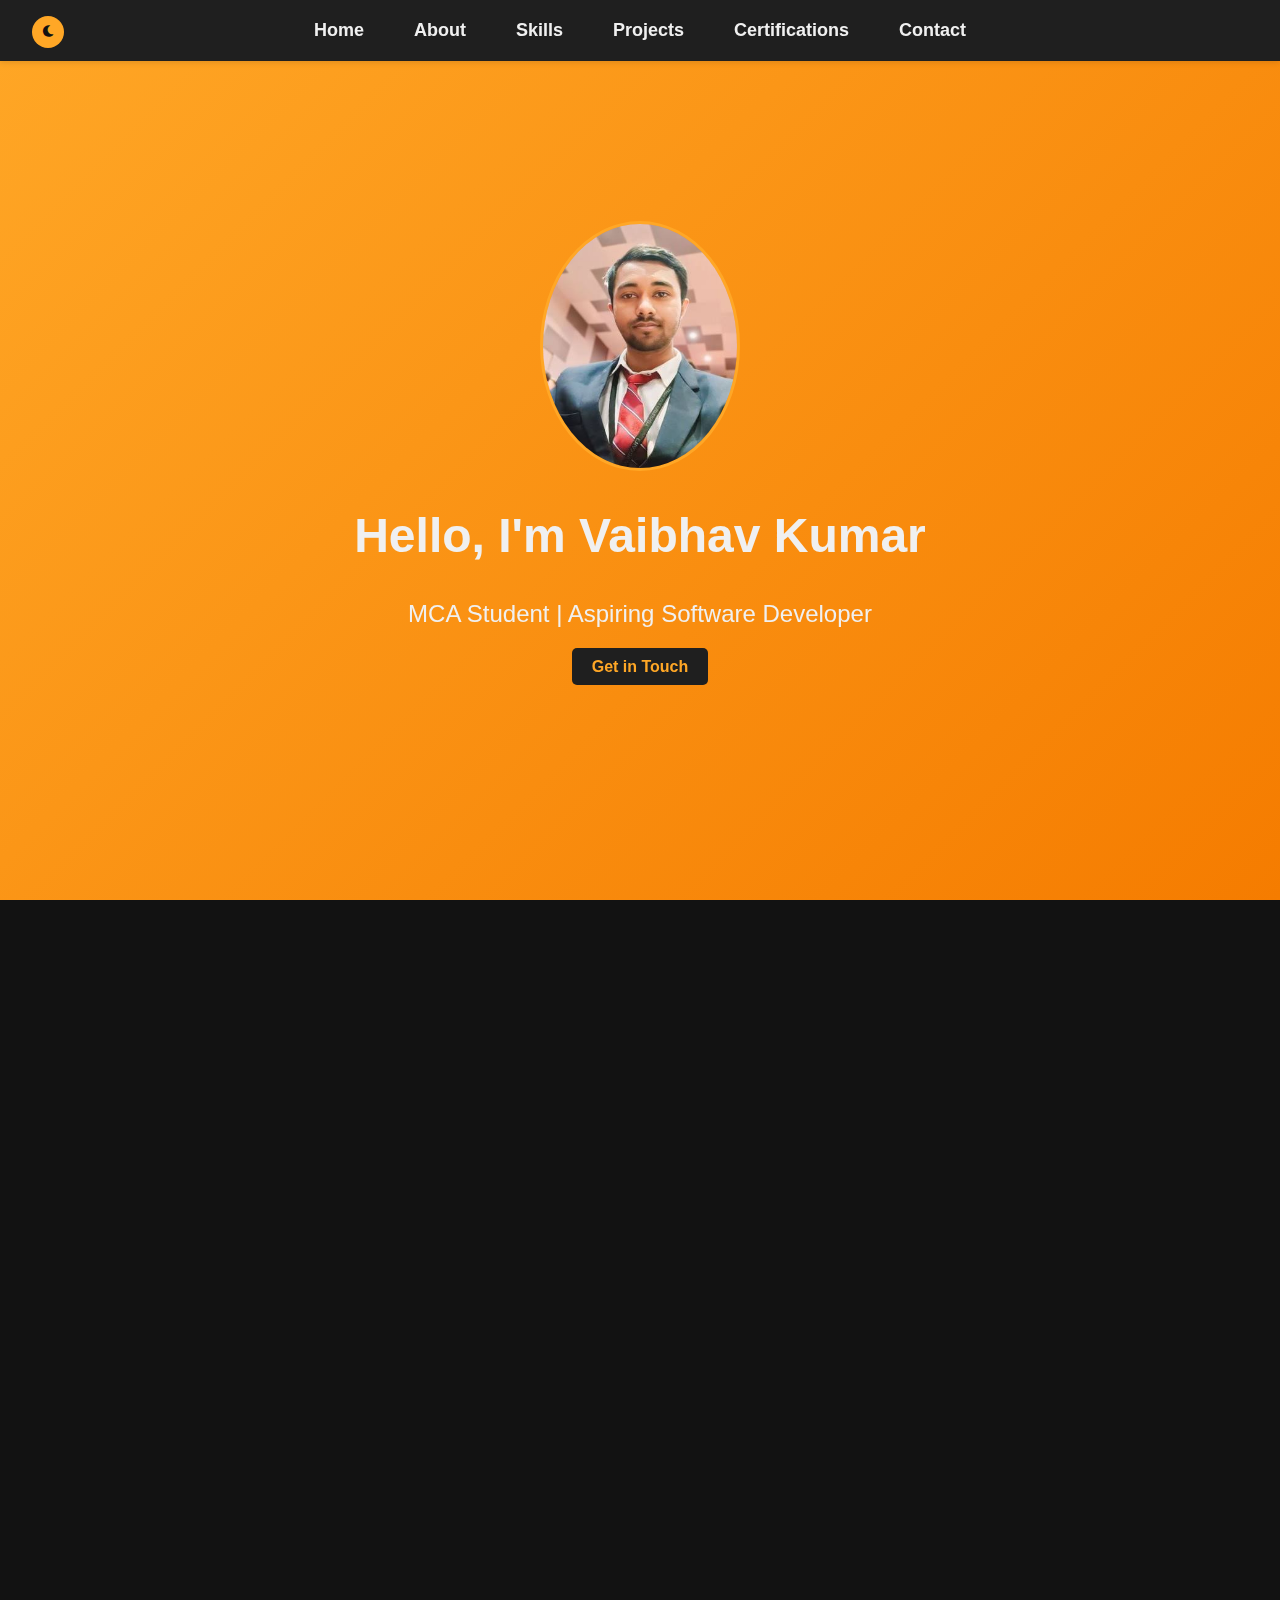
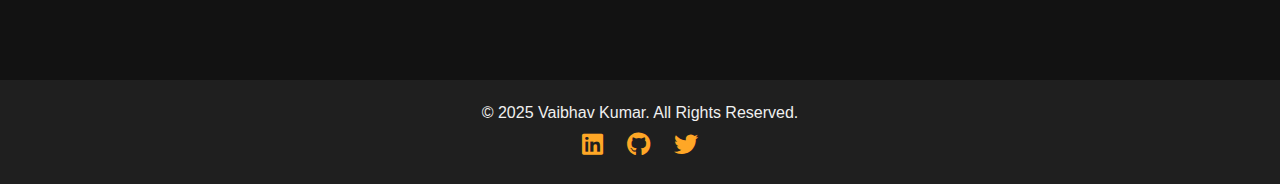
==== commit 82a52fb0: "Update index.html" ====
--- a/index.html
+++ b/index.html
@@ -120,7 +120,7 @@
             <div class="project-card" data-aos="zoom-in" data-aos-delay="200">
                 <h3>Gate Pass System</h3>
                 <p>A web application for managing college gate passes using React.js, Node.js, and MongoDB.</p>
-                <a href="https://yourwebsite.com/gatepass" target="_blank" class="btn">View Project</a>
+                <a href="https://gate-pass-management-system.vercel.app/" target="_blank" class="btn">View Project</a>
             </div>
         </div>
     </section>
--- a/styles.css
+++ b/styles.css
@@ -116,14 +116,12 @@
 .menu-toggle.active+.nav-list {
     display: flex;
     flex-direction: column;
-    align-items: flex-end;
-    /* Align items to the end */
-    width: 35%;
-    /* Cover the entire width */
+    align-items: center;
+    width: 40%;
     position: absolute;
     top: 60px;
     right: 0;
-    left: 60%;
+    left: 55%;
     background-color: var(--header-bg);
     box-shadow: 0 2px 5px rgba(0, 0, 0, 0.5);
     padding: .5rem;
@@ -364,9 +362,13 @@
 
 /* Contact Section */
 .contact {
-    padding: 60px 20px;
+    padding: 10px;
     background-color: var(--bg-color);
     text-align: center;
+    border: .5rem solid grey;
+    border-radius: 10px;
+    max-width: 700px;
+    margin: auto;
 }
 
 .contact form {
